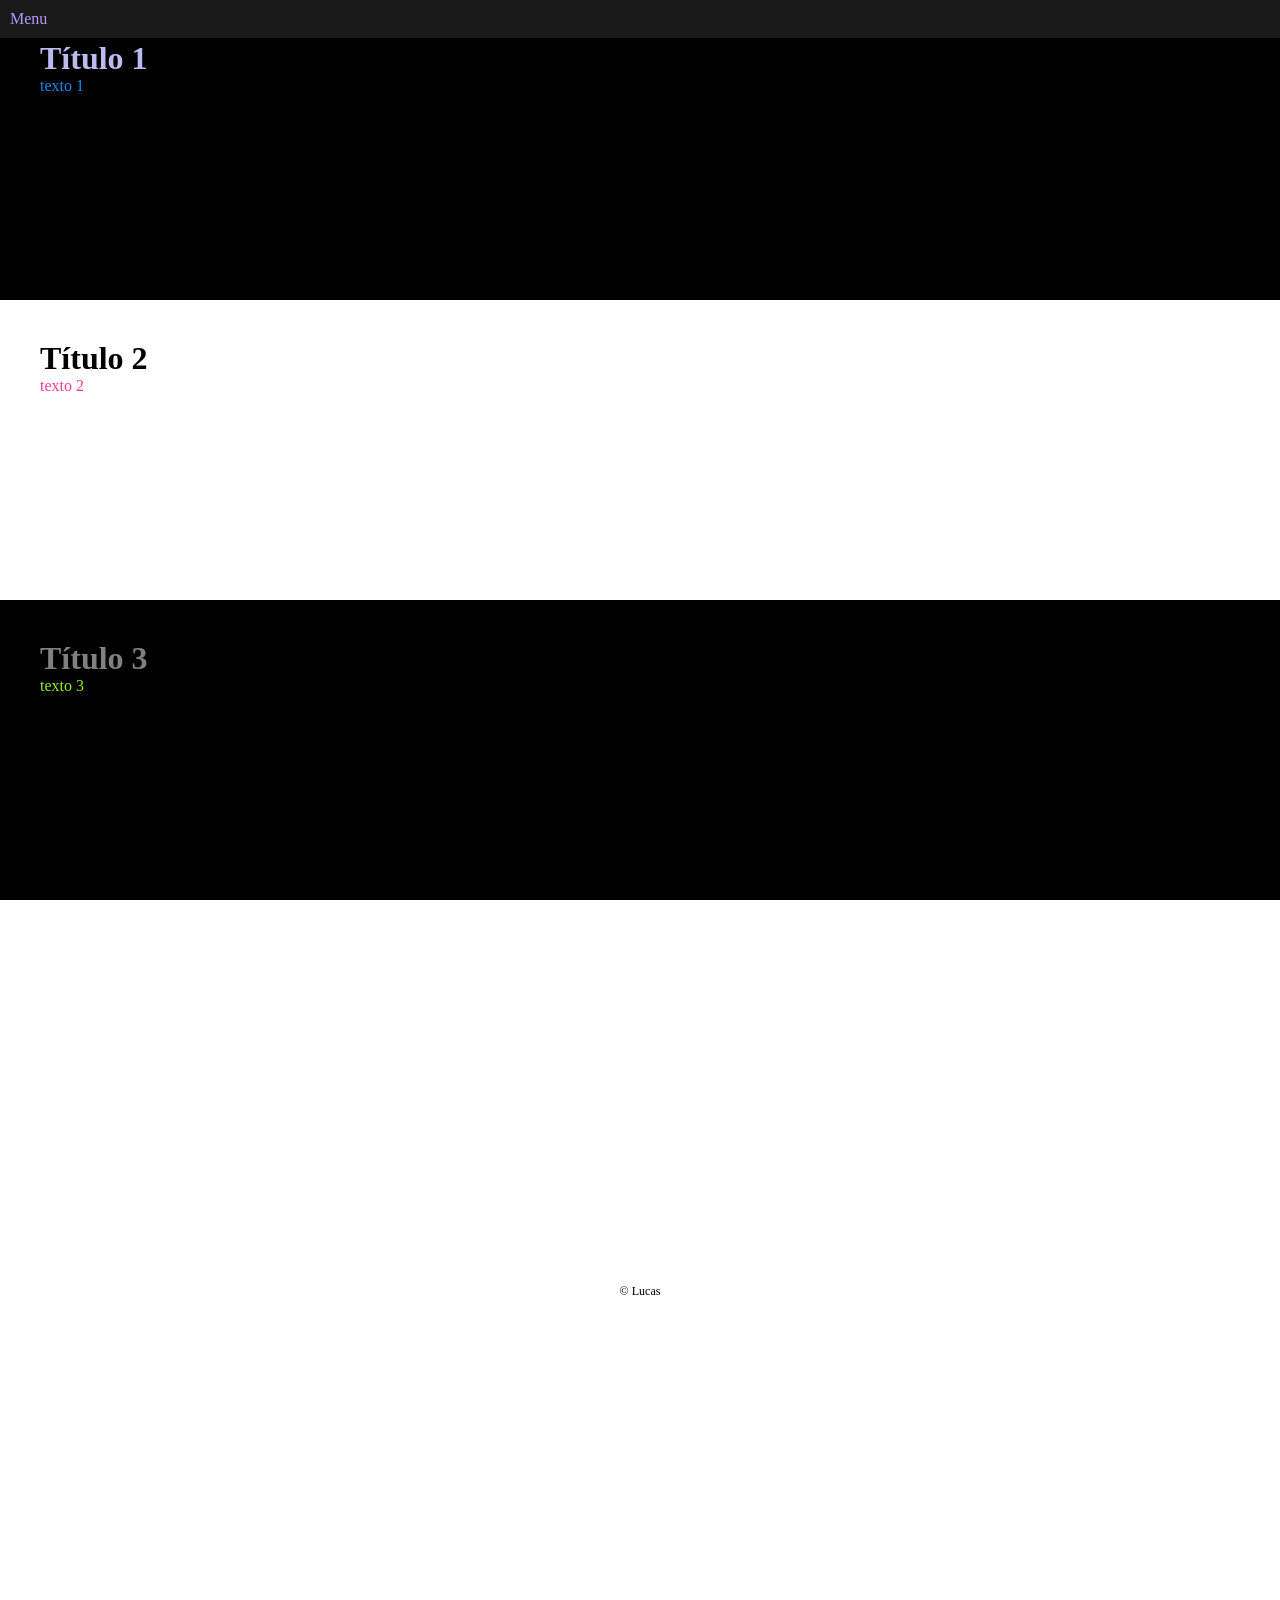
==== index.html @ a07a79da "Treino CSS :3" ====
<!DOCTYPE html>
<html lang="pt">

<head>
    <meta charset="UTF-8">
    <meta name="viewport" content="width=device-width, initial-scale=1.0">
    <title>Document</title>
    <link rel="stylesheet" href="style.css">
</head>

<body>
    <header>Menu</header>
    <div class="d1">
        <h1 class="t1">Título 1</h1>
        <p class="p1">texto 1</p>
    </div>

    <div class="d2">
        <h1 class="t2">Título 2</h1>
        <p class="p2">texto 2</p>
    </div>

    <div class="d3">
        <h1 class="t3">Título 3</h1>
        <p class="p3">texto 3</p>
    </div>

<footer>&copy; Lucas</footer>



    <script src="app.js"></script>
</body>

</html>
---- style.css ----
* {
    box-sizing: border-box;
    padding: 0%;
    margin: 0%;
}

.t1 {
    color: rgb(187, 187, 240);
}

.t2 {
    color: rgb(0, 0, 0);
}

.t3 {
    color: gray;
}

.p1 {
    color: rgb(16, 138, 244);
}

.p2 {
    color: rgb(255, 58, 153);
}

.p3 {
    color: rgb(141, 244, 16);
}
footer{

    padding: 30%;
    text-align: center;
    font-size: 12px;
}
header{

      padding: 10px;
      position: fixed;
      color: rgb(180, 152, 255);
      width: 100%;
      background: rgb(255, 255, 255, 0.1);

}


.d1 {
    background: rgb(0, 0, 0);
    width: 100%;
    height: 300px;
    padding: 40px;
}

.d2 {
    background: rgb(255, 255, 255);
    width: 100%;
    height: 300px;
    padding: 40px;
}

.d3 {
    background: rgb(0, 0, 0);
    width: 100%;
    height: 300px;
    padding: 40px;
}
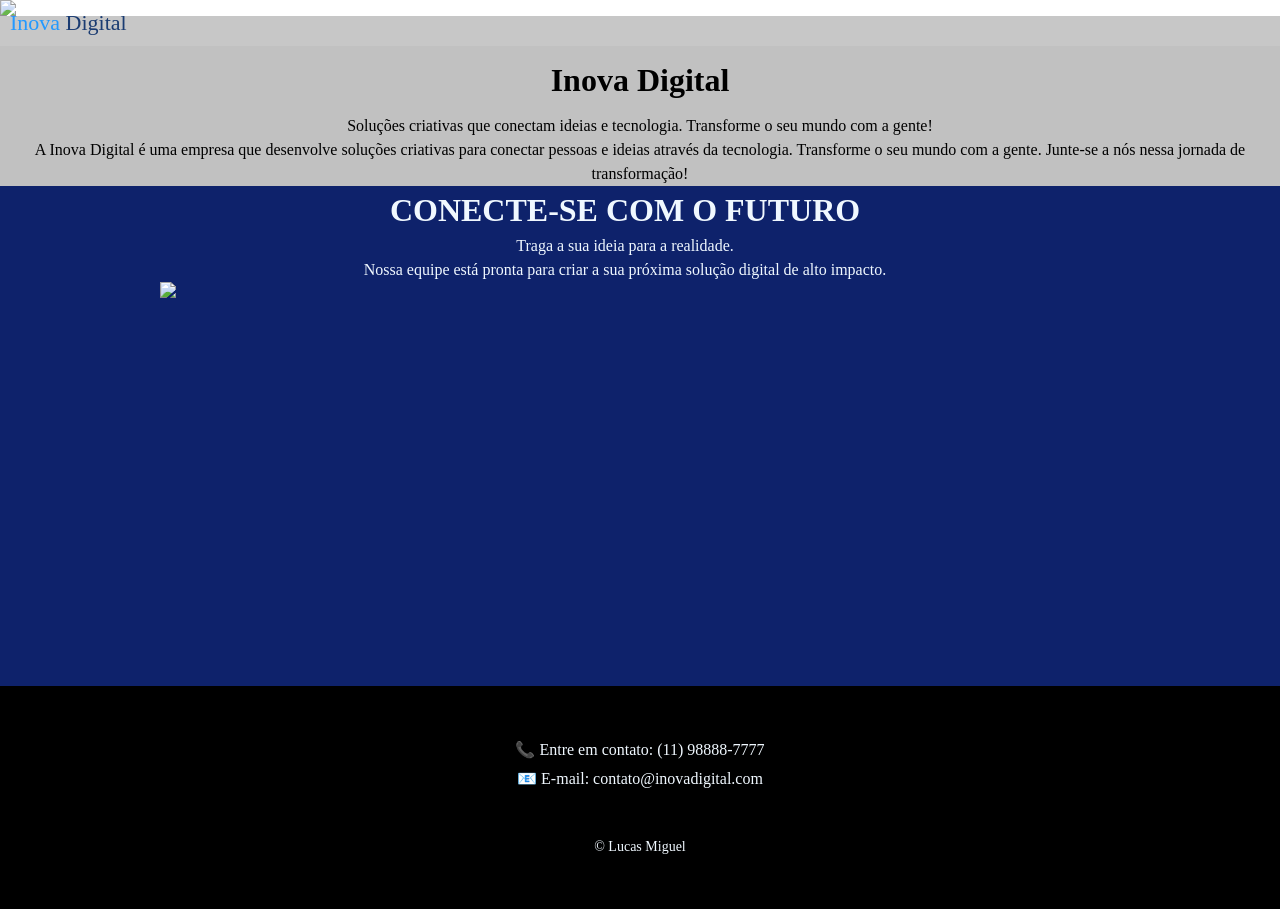
==== commit 99b410e6: "tecno images" ====
--- a/index.html
+++ b/index.html
@@ -9,27 +9,53 @@
 </head>
 
 <body>
-    <header>Menu</header>
-    <div class="d1">
-        <h1 class="t1">Título 1</h1>
-        <p class="p1">texto 1</p>
-    </div>
-
-    <div class="d2">
-        <h1 class="t2">Título 2</h1>
-        <p class="p2">texto 2</p>
-    </div>
-
-    <div class="d3">
-        <h1 class="t3">Título 3</h1>
-        <p class="p3">texto 3</p>
-    </div>
-
-<footer>&copy; Lucas</footer>
 
 
 
-    <script src="app.js"></script>
+
+    <header>Inova <span>Digital</span></header>
+
+
+    <div class="banner">
+        <img src="imagem/pexels-fauxels-3184451 (1).jpg">
+    </div>
+    <div class="main">
+        <h1 id="t1">Inova Digital</h1>
+        <p>Soluções criativas que conectam ideias e tecnologia. Transforme o seu mundo com a gente!</p>
+
+
+        <p>
+            A Inova Digital é uma empresa que desenvolve soluções criativas para conectar pessoas e ideias através da
+            tecnologia. Transforme o seu mundo com a gente.
+            Junte-se a nós nessa jornada de transformação!
+        </p>
+        <div class="inferior">
+            <div class="texto">
+                <h1 id="t2"> CONECTE-SE COM O FUTURO</h1>
+
+                <p>Traga a sua ideia para a realidade.</p>
+                <p>Nossa equipe está pronta para criar a sua próxima solução digital de alto impacto.
+
+                </p>     
+         
+            </div>
+              <img class="img2" src="imagem/pexels-karoldach-325153.jpg">
+        </div>
+
+<footer>
+ 
+        <p>📞 Entre em contato: (11) 98888-7777</p>
+        <p> 📧 E-mail: contato@inovadigital.com</p>   
+        <p id="copy">&copy; Lucas Miguel</p>
+</footer>
+
+
+
+        <script src="app.js"></script>
+       <span></span>
+
+
+
 </body>
 
 </html>
--- a/style.css
+++ b/style.css
@@ -1,66 +1,78 @@
-* {
+*{
     box-sizing: border-box;
-    padding: 0%;
-    margin: 0%;
+    margin: 0;
+    padding: 0;
+
 }
 
-.t1 {
-    color: rgb(187, 187, 240);
+img{
+    width: 100%;
+    display: block;
+ 
+}
+ 
+.main{
+   background: rgb(193, 193, 193);
+   line-height: 1.5;
+   height: 500px;
+    text-align: center;
 }
 
-.t2 {
-    color: rgb(0, 0, 0);
+#t1{
+    padding: 40px 0 10px 0;
 }
 
-.t3 {
-    color: gray;
+.inferior{
+    background-color: rgb(14, 34, 107);
+    height: 500px;
+    color: aliceblue;
+}
+.texto{
+
+    width: 50%;
+    display: inline-block;
+    margin: 0 30px 0 0;
+    vertical-align: top;
+    line-height: 1.5;
 }
 
-.p1 {
-    color: rgb(16, 138, 244);
+.img2{
+    width: 50%;
+
+   margin-left:160px;
 }
 
-.p2 {
-    color: rgb(255, 58, 153);
+t2{
+    font-size: 22px;
+    margin: 0 0 10px 0;
+    
 }
 
-.p3 {
-    color: rgb(141, 244, 16);
+footer{
+    text-align: center;
+    background: black;
+    color: aliceblue;
+    line-height: 1.8;
+    padding: 50px;
+    
 }
-footer{
 
-    padding: 30%;
-    text-align: center;
-    font-size: 12px;
+#copy{
+margin: 40px 0 0 0;
+font-size: 14px;
 }
+
 header{
-
-      padding: 10px;
-      position: fixed;
-      color: rgb(180, 152, 255);
-      width: 100%;
-      background: rgb(255, 255, 255, 0.1);
+    position: fixed;
+    color: rgb(35, 153, 255);
+    font-size: 22px;
+    background: rgb(255, 255, 255, 0.1);
+    width: 100%;
+    padding: 10px;
 
 }
 
 
-.d1 {
-    background: rgb(0, 0, 0);
-    width: 100%;
-    height: 300px;
-    padding: 40px;
-}
-
-.d2 {
-    background: rgb(255, 255, 255);
-    width: 100%;
-    height: 300px;
-    padding: 40px;
-}
-
-.d3 {
-    background: rgb(0, 0, 0);
-    width: 100%;
-    height: 300px;
-    padding: 40px;
+span{
+    color: rgb(27, 60, 114);
 }
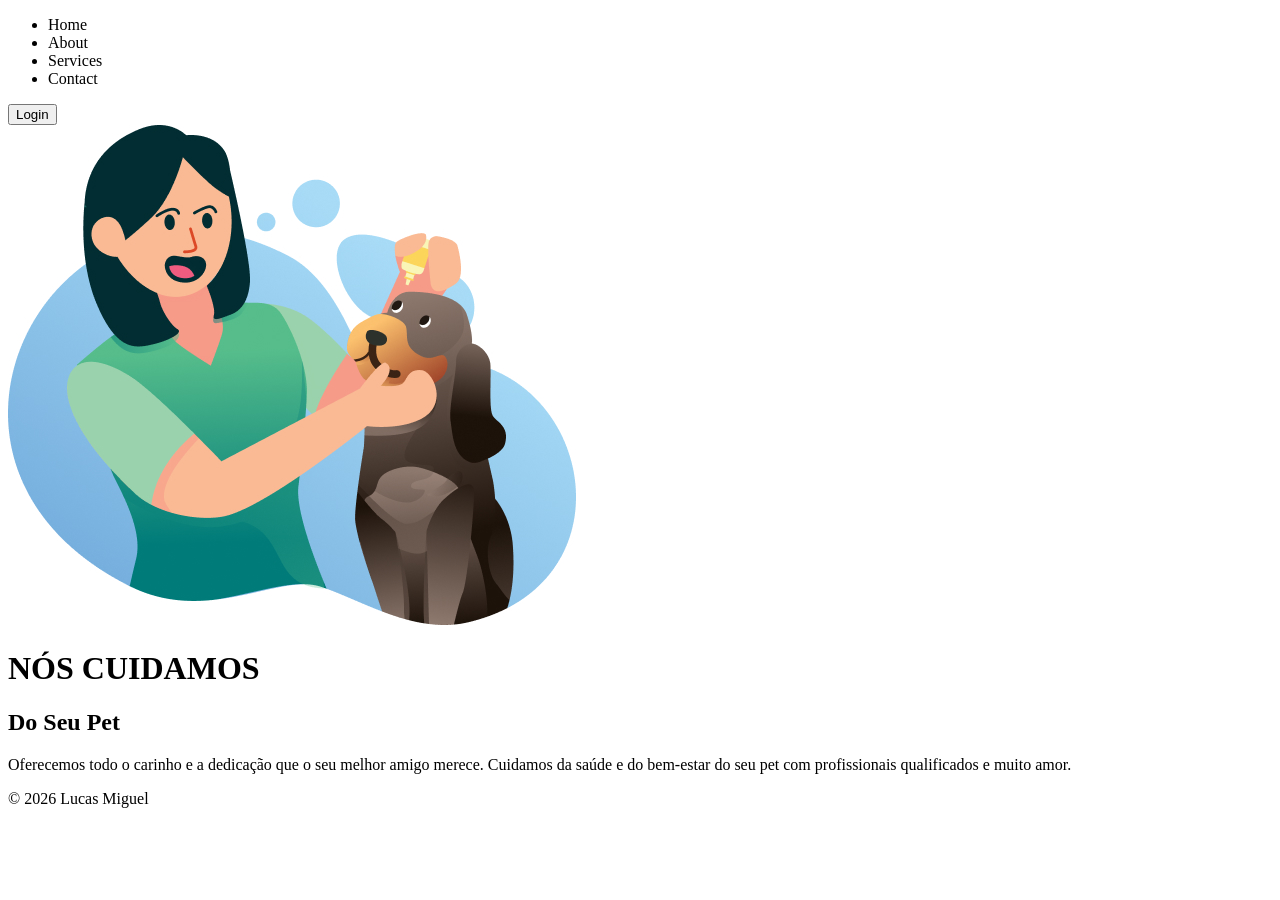
==== commit 5fa6dbad: "aaaaaaa prime" ====
--- a/index.html
+++ b/index.html
@@ -1,61 +1,50 @@
 <!DOCTYPE html>
-<html lang="pt">
+<html lang="en">
 
 <head>
     <meta charset="UTF-8">
     <meta name="viewport" content="width=device-width, initial-scale=1.0">
-    <title>Document</title>
+    <title>Pet Lucas</title>
     <link rel="stylesheet" href="style.css">
+    <link rel="preconnect" href="https://fonts.googleapis.com">
+    <link rel="preconnect" href="https://fonts.gstatic.com" crossorigin>
+    <link href="https://fonts.googleapis.com/css2?family=Montserrat:ital,wght@0,100..900;1,100..900&display=swap"
+        rel="stylesheet">
 </head>
 
 <body>
+    <header>
+        <nav>
+            <ul>
+                <li><a>Home</a></li>
+                <li><a>About</a></li>
+                <li><a>Services</a></li>
+                <li><a>Contact</a></li>
+            </ul>
+        </nav>
+        <button>Login</button>
+    </header>
+    <main>
+        <img src="./logo.jpg" alt="logo-pet" class="logo">
+        <div class="texto">
+            <h1 class="titulo"> NÓS CUIDAMOS</h1>
+            <h2 class="sub-titulo">Do Seu Pet</h2>
+            <p class="paragrafo"> Oferecemos todo o carinho e a dedicação que o seu melhor amigo merece. Cuidamos da
+                saúde e do bem-estar do seu pet
+                com profissionais qualificados e muito amor.</p>
+        </div>
+    </main>
+    <footer>
+        <p>&copy; 2026 Lucas Miguel</p>
+    </footer>
 
 
 
 
-    <header>Inova <span>Digital</span></header>
-
-
-    <div class="banner">
-        <img src="imagem/pexels-fauxels-3184451 (1).jpg">
-    </div>
-    <div class="main">
-        <h1 id="t1">Inova Digital</h1>
-        <p>Soluções criativas que conectam ideias e tecnologia. Transforme o seu mundo com a gente!</p>
-
-
-        <p>
-            A Inova Digital é uma empresa que desenvolve soluções criativas para conectar pessoas e ideias através da
-            tecnologia. Transforme o seu mundo com a gente.
-            Junte-se a nós nessa jornada de transformação!
-        </p>
-        <div class="inferior">
-            <div class="texto">
-                <h1 id="t2"> CONECTE-SE COM O FUTURO</h1>
-
-                <p>Traga a sua ideia para a realidade.</p>
-                <p>Nossa equipe está pronta para criar a sua próxima solução digital de alto impacto.
-
-                </p>     
-         
-            </div>
-              <img class="img2" src="imagem/pexels-karoldach-325153.jpg">
-        </div>
-
-<footer>
- 
-        <p>📞 Entre em contato: (11) 98888-7777</p>
-        <p> 📧 E-mail: contato@inovadigital.com</p>   
-        <p id="copy">&copy; Lucas Miguel</p>
-</footer>
 
 
 
-        <script src="app.js"></script>
-       <span></span>
-
-
-
+    <script src="script.js"></script>
 </body>
 
 </html>
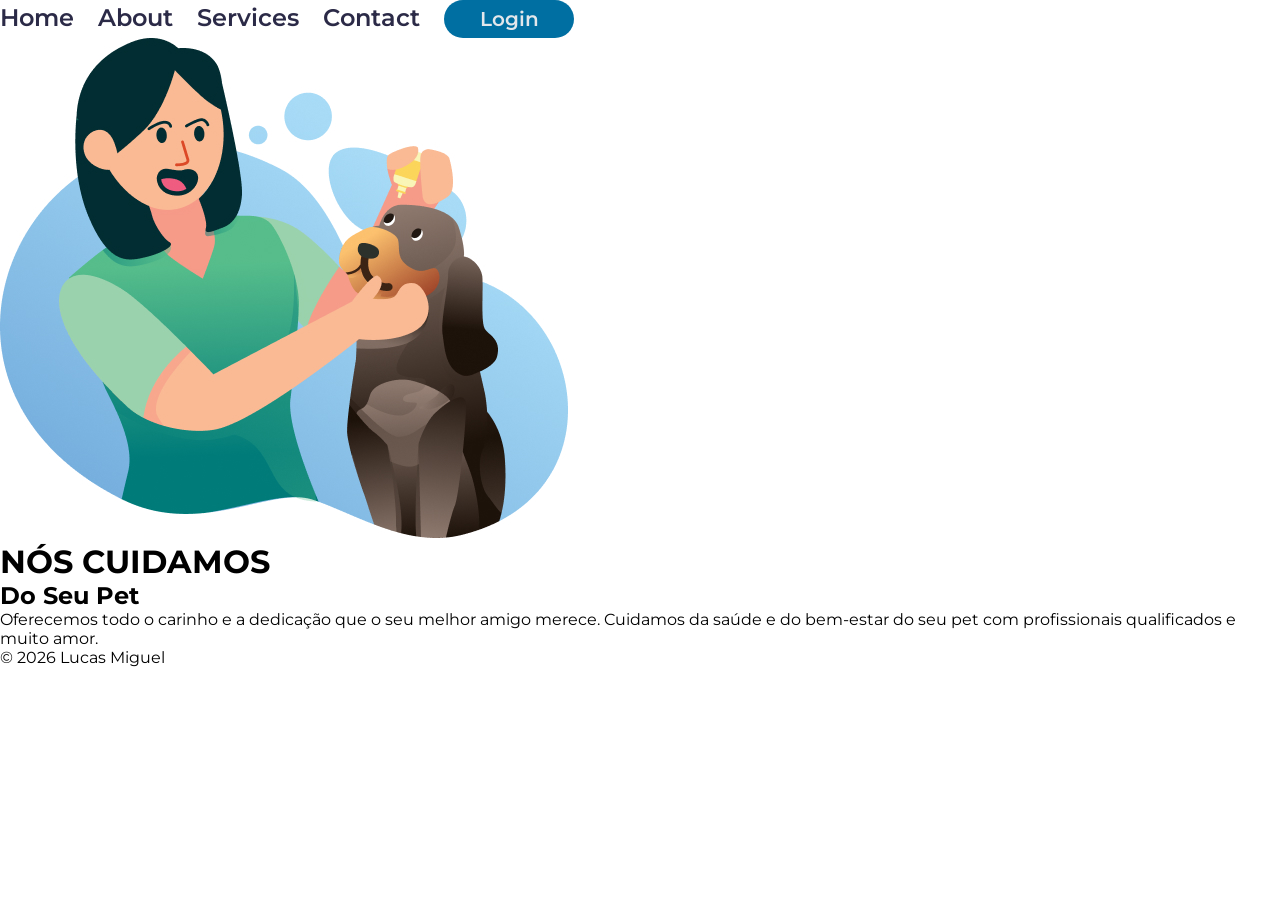
==== commit 12080f94: "prime" ====
--- a/index.html
+++ b/index.html
@@ -22,7 +22,7 @@
                 <li><a>Contact</a></li>
             </ul>
         </nav>
-        <button>Login</button>
+        <button class="botao-login">Login</button>
     </header>
     <main>
         <img src="./logo.jpg" alt="logo-pet" class="logo">
--- a/style.css
+++ b/style.css
@@ -0,0 +1,45 @@
+* {
+    margin: 0;
+    padding: 0;
+    box-sizing: border-box;
+    font-family: 'Montserrat', sans-serif;
+}
+
+li {
+    display: inline-block;
+
+}
+
+nav {
+    display: inline-block;
+
+}
+
+header {
+    margin: 30px, 0px, 144px, 70px;
+}
+
+a {
+    font-weight: 600;
+    font-size: 24px;
+    line-height: 28px;
+    margin: 0 20px 0 0;
+    cursor: pointer;
+    color: #2b2a47;
+}
+
+.botao-login {
+    width: 130px;
+    height: 38px;
+    border-radius: 20px;
+    background: #006fa2;
+    border: none;
+    font-size: 20px;
+    font-weight: 600;
+    color: rgb(227, 231, 235);
+
+}
+
+.botao-login:hover {
+    opacity: 0.8;
+}
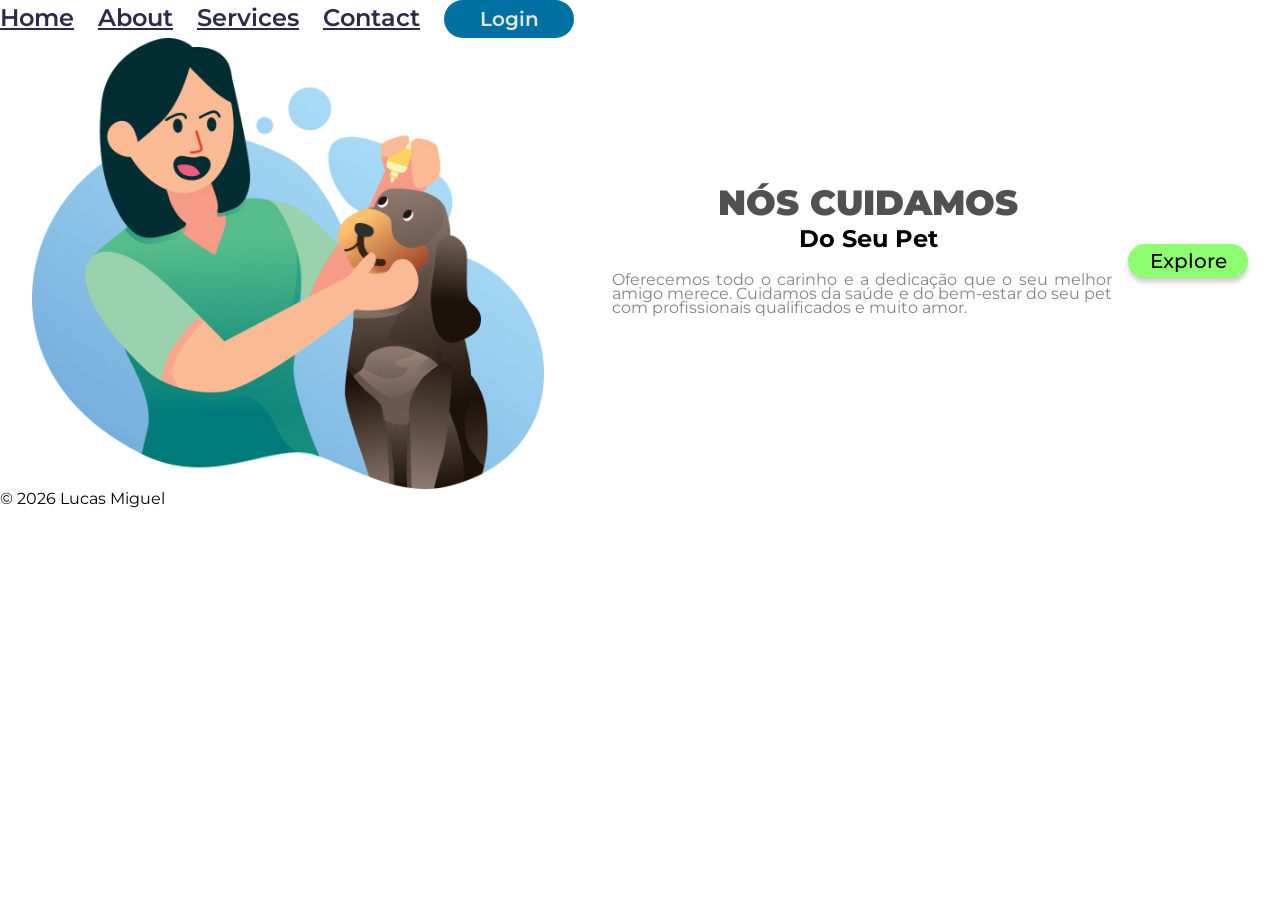
==== commit 4e921a9f: "aaaaaaaaa don't say good bye" ====
--- a/index.html
+++ b/index.html
@@ -16,10 +16,10 @@
     <header>
         <nav>
             <ul>
-                <li><a>Home</a></li>
-                <li><a>About</a></li>
-                <li><a>Services</a></li>
-                <li><a>Contact</a></li>
+                <li><a  href="#">Home</a></li>
+                <li><a  href="#">About</a></li>
+                <li><a  href="#">Services</a></li>
+                <li><a  href="contato.html">Contact</a></li>
             </ul>
         </nav>
         <button class="botao-login">Login</button>
@@ -33,6 +33,7 @@
                 saúde e do bem-estar do seu pet
                 com profissionais qualificados e muito amor.</p>
         </div>
+        <button class="botao-explore">Explore</button>
     </main>
     <footer>
         <p>&copy; 2026 Lucas Miguel</p>
--- a/style.css
+++ b/style.css
@@ -26,6 +26,11 @@
     margin: 0 20px 0 0;
     cursor: pointer;
     color: #2b2a47;
+    transition: opacity 0.2s;
+}
+
+a:hover{
+    opacity: 0.8;    
 }
 
 .botao-login {
@@ -37,9 +42,78 @@
     font-size: 20px;
     font-weight: 600;
     color: rgb(227, 231, 235);
-
+    transition: opacity 0.2s;
 }
 
 .botao-login:hover {
     opacity: 0.8;
+}
+
+.logo{
+    width: 40%;
+    vertical-align: middle;
+
+}
+
+.texto{
+    width: 40%;
+    display: inline-block;
+    vertical-align: middle;
+    margin: 0 0 0 5%;
+    text-align: center;
+
+}
+
+main{
+    text-align: center;
+
+}
+
+
+.botao-explore{
+    width: 120px;
+    height: 34px;
+    cursor: pointer;
+    background: #8dff71;
+    border: none;
+    border-radius: 20px;
+    font-size: 20px;
+    font-weight: 500;
+    box-shadow: 0 4px 5px rgba(0, 0, 0, 0.2);
+    transition: opacity 0.3s;
+
+}
+
+
+.botao-explore:hover{
+    opacity:0.7;
+
+}
+
+
+.titulo{
+    font-size: 35px;
+    font-weight: 900;
+    color: #515151;
+
+}
+
+.subtitulo{
+    color: #515151;
+    line-height: 1.5;
+    font-size: 25px;
+    
+
+}
+
+.paragrafo{
+    font-size: 16px;
+    font-weight: 400;
+    line-height: 14px;
+    color: #848484;
+    text-align: justify;
+    margin: 20px 0 30px 0;
+    max-width: 500px;
+
+
 }
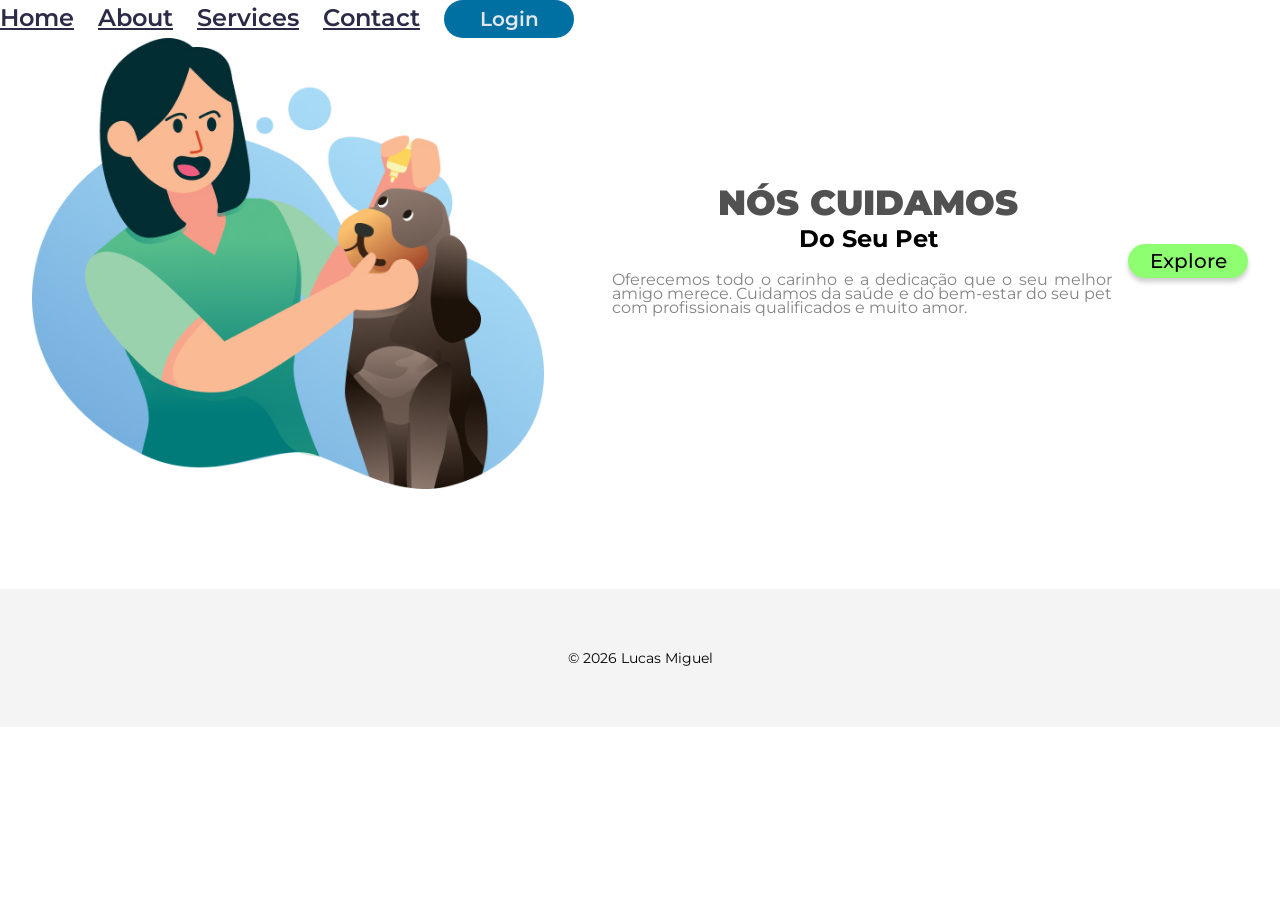
==== commit c7110edd: "protooooooooooooo :3" ====
--- a/index.html
+++ b/index.html
@@ -16,10 +16,10 @@
     <header>
         <nav>
             <ul>
-                <li><a  href="#">Home</a></li>
-                <li><a  href="#">About</a></li>
-                <li><a  href="#">Services</a></li>
-                <li><a  href="contato.html">Contact</a></li>
+                <li><a href="#">Home</a></li>
+                <li><a href="#">About</a></li>
+                <li><a href="#">Services</a></li>
+                <li><a href="contato.html">Contact</a></li>
             </ul>
         </nav>
         <button class="botao-login">Login</button>
--- a/style.css
+++ b/style.css
@@ -29,8 +29,8 @@
     transition: opacity 0.2s;
 }
 
-a:hover{
-    opacity: 0.8;    
+a:hover {
+    opacity: 0.8;
 }
 
 .botao-login {
@@ -49,13 +49,48 @@
     opacity: 0.8;
 }
 
-.logo{
+a {
+    font-weight: 600;
+    font-size: 24px;
+    line-height: 28px;
+    margin: 0 20px 0 0;
+    cursor: pointer;
+    color: #2b2a47;
+    transition: opacity 0.2s;
+}
+
+
+.logo {
     width: 40%;
     vertical-align: middle;
 
 }
 
-.texto{
+.botao-login {
+    width: 130px;
+    height: 38px;
+    border-radius: 20px;
+    background: #006fa2;
+    border: none;
+    font-size: 20px;
+    font-weight: 600;
+    color: rgb(227, 231, 235);
+    transition: opacity 0.2s;
+}
+
+.botao-login {
+    width: 130px;
+    height: 38px;
+    border-radius: 20px;
+    background: #006fa2;
+    border: none;
+    font-size: 20px;
+    font-weight: 600;
+    color: rgb(227, 231, 235);
+    transition: opacity 0.2s;
+}
+
+.texto {
     width: 40%;
     display: inline-block;
     vertical-align: middle;
@@ -64,13 +99,13 @@
 
 }
 
-main{
+main {
     text-align: center;
 
 }
 
 
-.botao-explore{
+.botao-explore {
     width: 120px;
     height: 34px;
     cursor: pointer;
@@ -85,28 +120,28 @@
 }
 
 
-.botao-explore:hover{
-    opacity:0.7;
-
-}
-
-
-.titulo{
+.botao-explore:hover {
+    opacity: 0.7;
+
+}
+
+
+.titulo {
     font-size: 35px;
     font-weight: 900;
     color: #515151;
 
 }
 
-.subtitulo{
+.subtitulo {
     color: #515151;
     line-height: 1.5;
-    font-size: 25px;
-    
-
-}
-
-.paragrafo{
+    font-size: 30px;
+
+
+}
+
+.paragrafo {
     font-size: 16px;
     font-weight: 400;
     line-height: 14px;
@@ -116,4 +151,85 @@
     max-width: 500px;
 
 
+}
+
+.botao-login {
+    width: 130px;
+    height: 38px;
+    border-radius: 20px;
+    background: #006fa2;
+    border: none;
+    font-size: 20px;
+    font-weight: 600;
+
+    .botao-login {
+        width: 130px;
+        height: 38px;
+        border-radius: 20px;
+        background: #006fa2;
+        border: none;
+        font-size: 20px;
+        font-weight: 600;
+        color: rgb(227, 231, 235);
+        transition: opacity 0.2s;
+    }
+
+    color: rgb(227, 231, 235);
+    transition: opacity 0.2s;
+}
+
+footer {
+    text-align: center;
+    background: #f4f4f4;
+    padding: 60px;
+    font-size: 14px;
+    margin-top: 100px;
+}
+
+
+@media (max-width: 768px) {
+    header {
+        margin: 30px 60px 0;
+        text-align: center;
+        width: 100%;
+
+    }
+
+    a {
+        font-weight: 500;
+        font-size: 16px;
+        line-height: 28px;
+        margin: 0 5px 0 0;
+
+    }
+
+    .botao-login {
+        width: 90px;
+        height: 32px;
+        border-radius: 15px;
+
+        font-size: 16px;
+        font-weight: 500;
+
+    }
+
+
+
+    .logo {
+        width: 40%;
+        display: block;
+        margin: 0 auto 50px auto;
+
+    }
+
+    .texto {
+        width: 80%;
+
+        text-align: center;
+
+    }
+
+    .titulo {
+        font-size: 30px;
+    }
 }
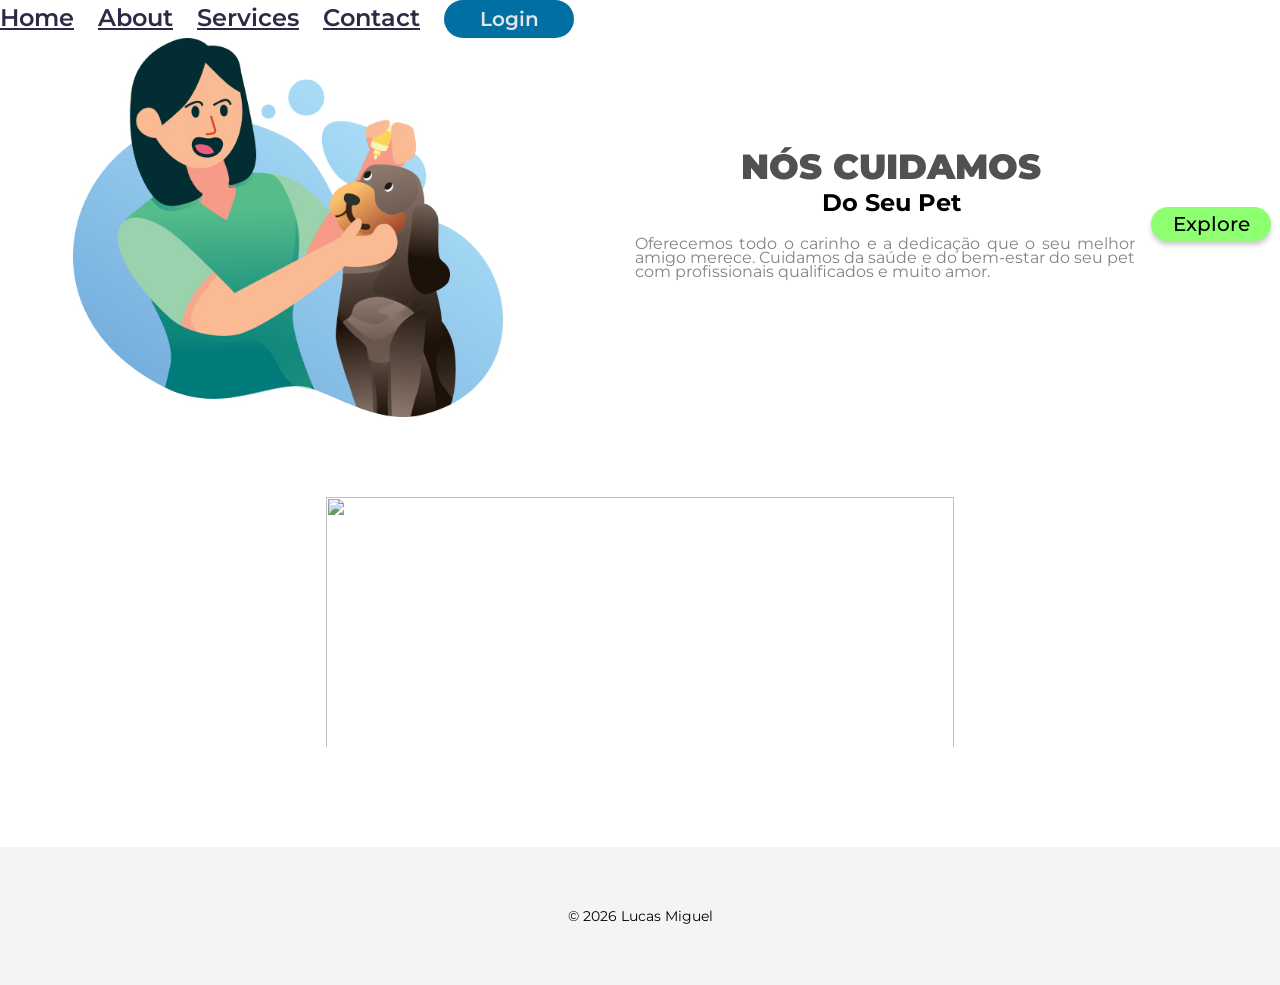
==== commit c7be469f: "aaaaawwwwn i'll fly with you!" ====
--- a/index.html
+++ b/index.html
@@ -33,7 +33,11 @@
                 saúde e do bem-estar do seu pet
                 com profissionais qualificados e muito amor.</p>
         </div>
-        <button class="botao-explore">Explore</button>
+        <button class="botao-explore" onclick="imagemApi()">Explore</button>
+        <div class="dogs-div">
+            <img src="" class="img-dog">
+        </div>
+        
     </main>
     <footer>
         <p>&copy; 2026 Lucas Miguel</p>
--- a/style.css
+++ b/style.css
@@ -62,7 +62,10 @@
 
 .logo {
     width: 40%;
+    max-width: 430px;
+    display: inline-block;
     vertical-align: middle;
+    margin: 0 5%;
 
 }
 
@@ -187,6 +190,16 @@
 }
 
 
+.img-dog{
+    display: block;
+    width: 70%;
+    height: 450px;
+    object-fit: cover;
+    margin: 80px auto 0 auto ;
+    border-radius: 15px;
+
+}
+
 @media (max-width: 768px) {
     header {
         margin: 30px 60px 0;
@@ -232,4 +245,10 @@
     .titulo {
         font-size: 30px;
     }
-}+}
+
+
+
+.img-dog{
+    max-height: 250px;
+}
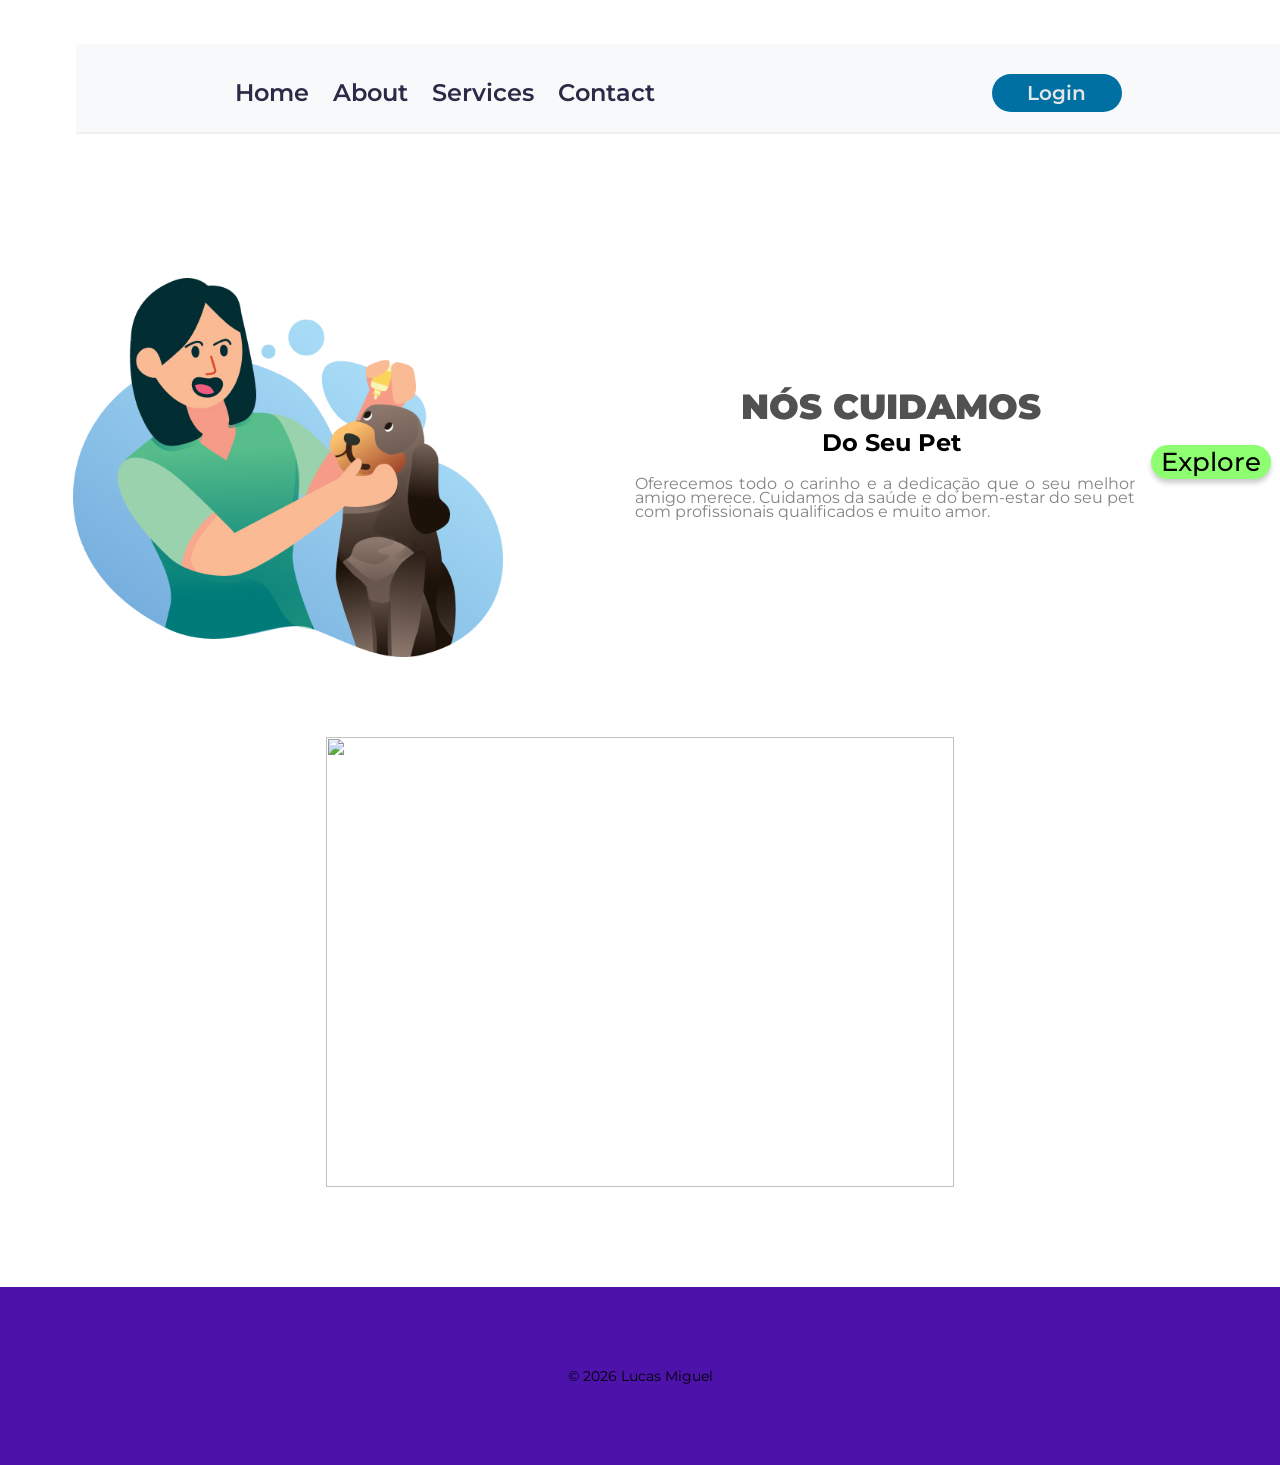
==== commit 9433cb3c: "unfound" ====
--- a/index.html
+++ b/index.html
@@ -14,12 +14,13 @@
 
 <body>
     <header>
+        <div class="nome"><span class="n1"> Pet</span><span class="n2">Purple</span></div>
         <nav>
             <ul>
-                <li><a href="#">Home</a></li>
-                <li><a href="#">About</a></li>
-                <li><a href="#">Services</a></li>
-                <li><a href="contato.html">Contact</a></li>
+                <li><a href="link-menu" class="link-menu">Home</a></li>
+                <li><a href="link-menu" class="link-menu">About</a></li>
+                <li><a href="services.html" class="link-menu">Services</a></li>
+                <li><a href="contato.html" class="link-menu">Contact</a></li>
             </ul>
         </nav>
         <button class="botao-login">Login</button>
@@ -37,7 +38,7 @@
         <div class="dogs-div">
             <img src="" class="img-dog">
         </div>
-        
+
     </main>
     <footer>
         <p>&copy; 2026 Lucas Miguel</p>
--- a/style.css
+++ b/style.css
@@ -19,7 +19,42 @@
     margin: 30px, 0px, 144px, 70px;
 }
 
-a {
+.nome{
+    display: none;
+}
+
+.link-menu {
+    font-weight: 500;
+    font-size: 24px;
+    line-height: 29px;
+    margin: 0 23px 0 0;
+    cursor: pointer;
+    color: #2b2a47;
+    transition: opacity 0.3s;
+    text-decoration: none;
+}
+
+.link-menu:hover {
+    opacity: 0.8;
+}
+
+.botao-login {
+    width: 130px;
+    height: 38px;
+    border-radius: 20px;
+    background: #006fa2;
+    border: none;
+    font-size: 20px;
+    font-weight: 600;
+    color: rgb(227, 231, 235);
+    transition: opacity 0.2s;
+}
+
+.botao-login:hover {
+    opacity: 0.8;
+}
+
+.link-menu {
     font-weight: 600;
     font-size: 24px;
     line-height: 28px;
@@ -29,8 +64,14 @@
     transition: opacity 0.2s;
 }
 
-a:hover {
-    opacity: 0.8;
+
+.logo {
+    width: 40%;
+    max-width: 430px;
+    display: inline-block;
+    vertical-align: middle;
+    margin: 0 5%;
+
 }
 
 .botao-login {
@@ -45,30 +86,6 @@
     transition: opacity 0.2s;
 }
 
-.botao-login:hover {
-    opacity: 0.8;
-}
-
-a {
-    font-weight: 600;
-    font-size: 24px;
-    line-height: 28px;
-    margin: 0 20px 0 0;
-    cursor: pointer;
-    color: #2b2a47;
-    transition: opacity 0.2s;
-}
-
-
-.logo {
-    width: 40%;
-    max-width: 430px;
-    display: inline-block;
-    vertical-align: middle;
-    margin: 0 5%;
-
-}
-
 .botao-login {
     width: 130px;
     height: 38px;
@@ -81,18 +98,6 @@
     transition: opacity 0.2s;
 }
 
-.botao-login {
-    width: 130px;
-    height: 38px;
-    border-radius: 20px;
-    background: #006fa2;
-    border: none;
-    font-size: 20px;
-    font-weight: 600;
-    color: rgb(227, 231, 235);
-    transition: opacity 0.2s;
-}
-
 .texto {
     width: 40%;
     display: inline-block;
@@ -100,6 +105,44 @@
     margin: 0 0 0 5%;
     text-align: center;
 
+}
+
+nav{
+    display: inline block;
+
+}
+
+li{
+    display: inline-block;
+}
+
+header{
+    margin: 44px 0 144px 76px;
+    background-color: #f8f9fa;
+    padding: 30px 0 20px 0;
+    border-bottom: 2px solid  #f0f0f0;
+
+
+    display: flex;
+    align-items: center;
+    justify-content: space-around;
+
+}
+
+.nome{
+    font-size: 30px;
+    font-weight: 700;
+
+}
+
+n1{
+ color: #4c12aa;
+
+}
+
+n2{
+  color: rgba(28, 19, 211, 0.723);
+    
 }
 
 main {
@@ -115,7 +158,7 @@
     background: #8dff71;
     border: none;
     border-radius: 20px;
-    font-size: 20px;
+    font-size: 26px;
     font-weight: 500;
     box-shadow: 0 4px 5px rgba(0, 0, 0, 0.2);
     transition: opacity 0.3s;
@@ -183,32 +226,66 @@
 
 footer {
     text-align: center;
-    background: #f4f4f4;
-    padding: 60px;
+    background-color:#4c12aa;
+    padding: 80px 0 80px 0 ;
     font-size: 14px;
     margin-top: 100px;
-}
-
-
-.img-dog{
+    color: f0f0f0;
+}
+
+
+.img-dog {
     display: block;
     width: 70%;
     height: 450px;
     object-fit: cover;
-    margin: 80px auto 0 auto ;
+    margin: 80px auto 0 auto;
     border-radius: 15px;
 
+
+}
+
+.services{
+   padding: 10px 0 100px;
+}
+
+.h2-services{
+font-weight: 500;
+}
+
+
+
+
+.lista-services{
+    width: 200px;
+    display: block;
+    text-decoration: none;
+    color: #515151;
+    border: 2px solid;
+    margin: 0 50px;
+    padding: 20px 0;
+    border-radius: 15px;
+    transition: box-shadow 0.2s, transform 0.2s;
+
+}
+.lista-services:hover{
+    box-shadow: 0 2px 5px rgba(40, 40, 126, 0.2);
+    transform: translate(-2px);
+}
+
+.img-card{
+    width: 100%;
 }
 
 @media (max-width: 768px) {
     header {
-        margin: 30px 60px 0;
+        margin: 0px 0 60px 0;
         text-align: center;
         width: 100%;
 
     }
 
-    a {
+    .link-menu {
         font-weight: 500;
         font-size: 16px;
         line-height: 28px;
@@ -243,12 +320,32 @@
     }
 
     .titulo {
-        font-size: 30px;
-    }
-}
-
-
-
-.img-dog{
+        font-size: 30px;.preco{
+
+}
+    }
+    .img-dog {
     max-height: 250px;
-}
+ }
+    .h2-services{
+font-weight: 400;
+
+font-weight: 400;
+font-size: 22px;
+
+
+}
+
+
+
+
+.lista-services{
+    width: 200px;
+    margin: 17px 10px;
+    padding: 16px 0;
+}
+
+}
+
+
+
